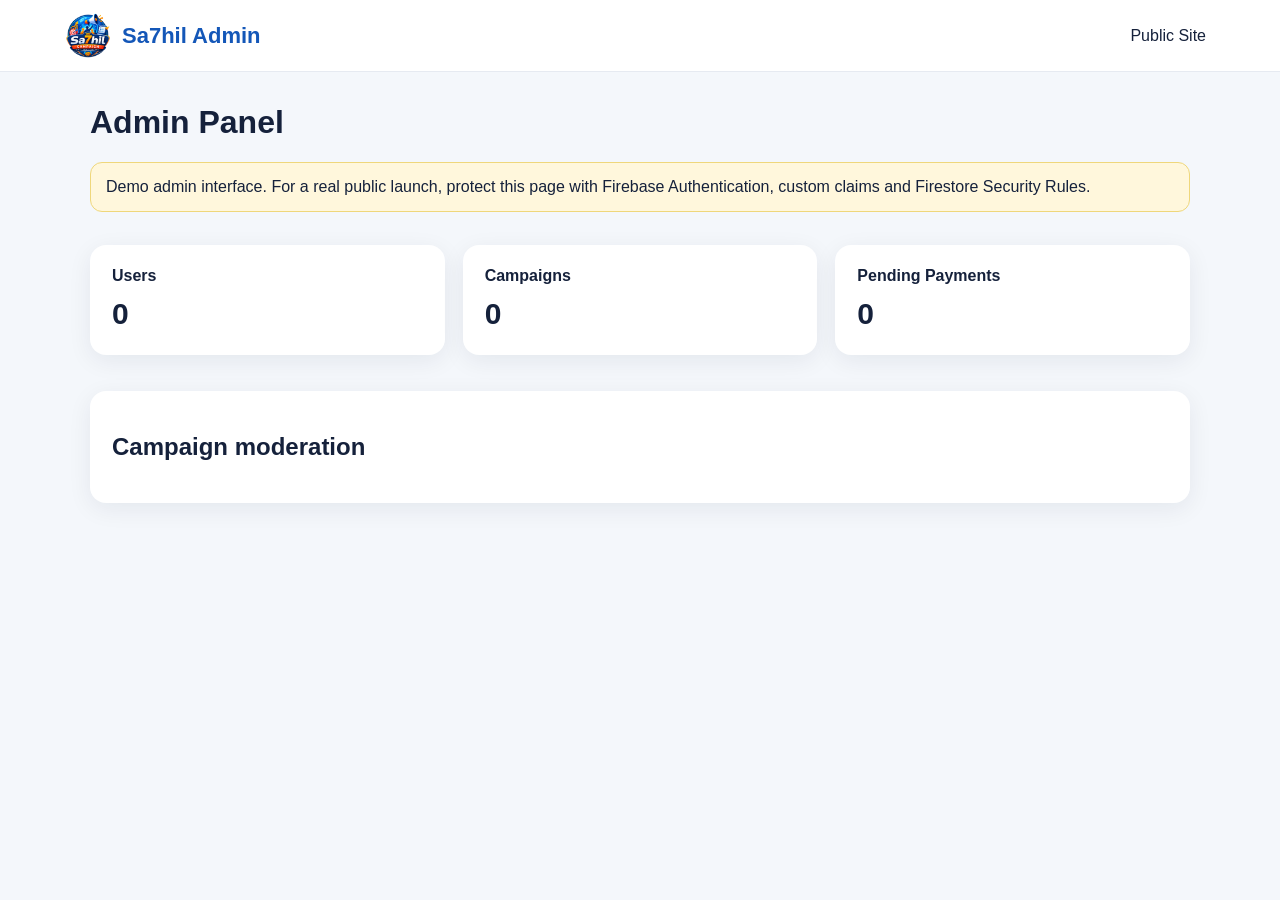
==== admin.html @ f95e5c06 "Add files via upload" ====
<!doctype html>
<html lang="en">
<head><meta charset="utf-8"><meta name="viewport" content="width=device-width,initial-scale=1"><title>Admin Panel - Sa7hil</title><link rel="stylesheet" href="style.css"></head>
<body>
<header class="topbar"><a class="brand" href="admin.html"><img src="logo.png" alt="Sa7hil"><span>Sa7hil Admin</span></a><nav><a href="index.html">Public Site</a></nav></header>
<main class="container"><h1>Admin Panel</h1><div class="notice">Demo admin interface. For a real public launch, protect this page with Firebase Authentication, custom claims and Firestore Security Rules.</div>
<section class="grid stats"><div class="card"><b>Users</b><strong id="aUsers">0</strong></div><div class="card"><b>Campaigns</b><strong id="aCampaigns">0</strong></div><div class="card"><b>Pending Payments</b><strong id="aPayments">0</strong></div></section>
<section class="card"><h2>Campaign moderation</h2><div id="adminCampaigns"></div></section></main><script src="script.js"></script></body></html>
---- style.css ----
*{box-sizing:border-box}body{margin:0;font-family:Arial,sans-serif;background:#f4f7fb;color:#15213b}a{text-decoration:none;color:inherit}.topbar{min-height:72px;background:#fff;border-bottom:1px solid #e6eaf1;display:flex;align-items:center;justify-content:space-between;padding:10px 5%;gap:20px}.brand{display:flex;align-items:center;gap:10px;font-weight:800;font-size:22px;color:#1457b8}.brand img{width:48px;height:48px;object-fit:contain}.topbar nav{display:flex;gap:16px;flex-wrap:wrap}.topbar nav a{padding:8px 10px}.topbar nav .active{color:#1457b8;font-weight:700}.container{width:min(1100px,92%);margin:32px auto}.hero{min-height:calc(100vh - 72px);display:grid;place-items:center;align-content:center;text-align:center;padding:30px;background:linear-gradient(135deg,#0e2042,#1769df);color:#fff}.hero-logo{width:180px}.hero h1{font-size:48px;margin:15px 0}.actions{display:flex;gap:12px;justify-content:center;flex-wrap:wrap}.btn{display:inline-block;border:0;border-radius:10px;padding:13px 18px;background:#1769df;color:#fff;font-weight:700;cursor:pointer}.btn.secondary{background:#e9eef8;color:#17315d}.card{background:#fff;border-radius:16px;padding:22px;box-shadow:0 6px 25px #15213b12;margin:18px 0}.grid{display:grid;grid-template-columns:repeat(auto-fit,minmax(220px,1fr));gap:18px}.stats .card{min-height:110px}.stats strong{display:block;font-size:30px;margin-top:12px}.row{display:flex;align-items:center;justify-content:space-between;gap:15px}.muted{color:#6c778b}.hidden{display:none}input,textarea{width:100%;padding:13px;border:1px solid #d7ddea;border-radius:10px;margin:7px 0 12px;font:inherit}textarea{min-height:120px}.wallet{background:linear-gradient(135deg,#0e2042,#1769df);color:#fff}.wallet strong{font-size:42px}.progress{height:12px;background:#e7ebf3;border-radius:20px;overflow:hidden;margin:10px 0 20px}.progress i{display:block;height:100%;background:#1769df}.auth{min-height:100vh;display:grid;place-items:center;background:linear-gradient(135deg,#0e2042,#1769df);padding:20px}.auth-card{width:min(420px,100%);text-align:center}.auth-logo{width:100px}.profile{text-align:center;max-width:500px;margin:auto}.avatar{width:100px;height:100px;border-radius:50%;background:#edf3ff;display:grid;place-items:center;font-size:44px;margin:auto}.notice{background:#fff7dc;border:1px solid #efd77b;padding:15px;border-radius:12px;margin:15px 0}code{background:#eef1f6;padding:2px 5px;border-radius:4px}@media(max-width:650px){.topbar{align-items:flex-start;flex-direction:column}.hero h1{font-size:36px}.row{align-items:flex-start;flex-direction:column}}
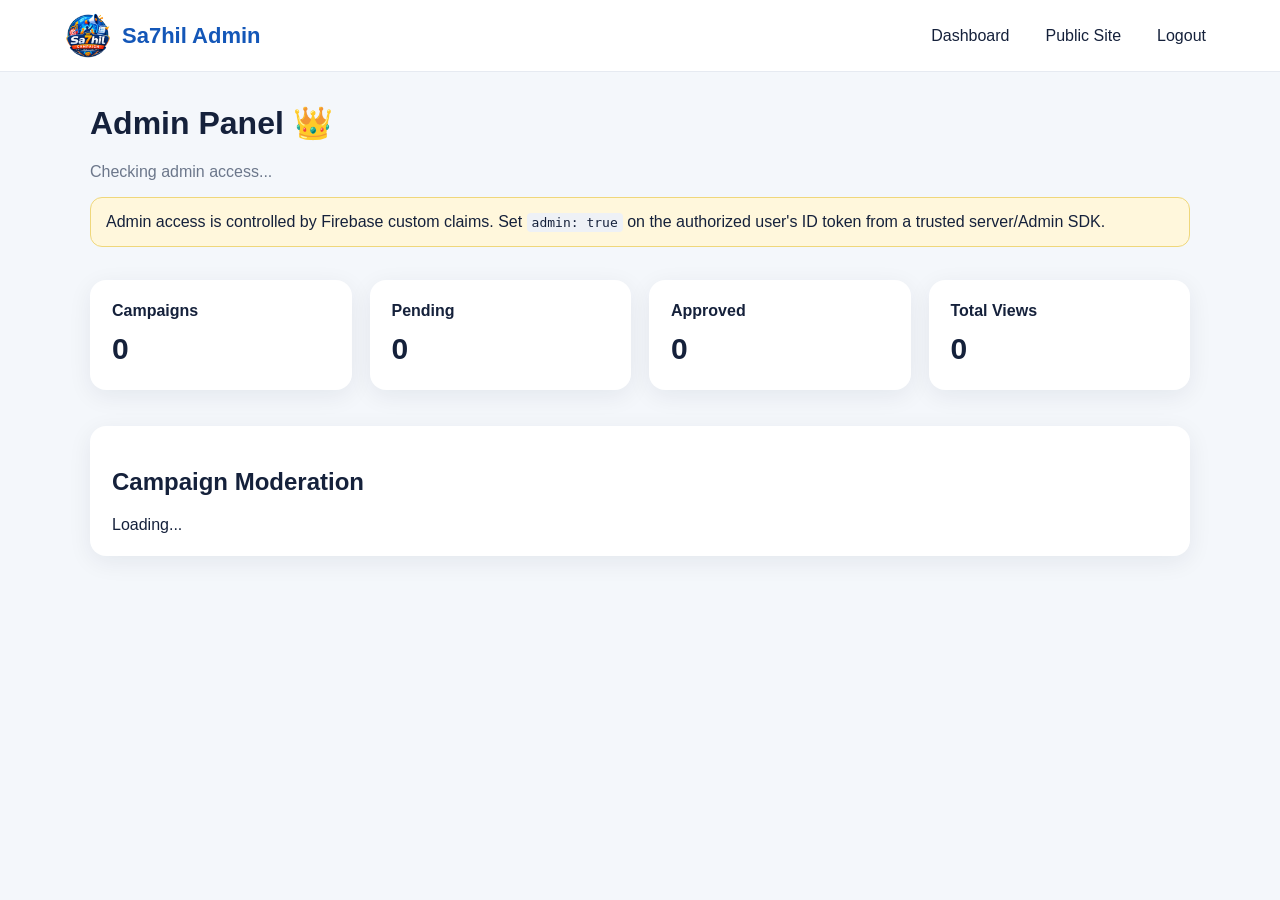
==== commit 2ab37cbc: "Add files via upload" ====
--- a/admin.html
+++ b/admin.html
@@ -1,8 +1,63 @@
 <!doctype html>
 <html lang="en">
-<head><meta charset="utf-8"><meta name="viewport" content="width=device-width,initial-scale=1"><title>Admin Panel - Sa7hil</title><link rel="stylesheet" href="style.css"></head>
+<head><meta charset="utf-8"><meta name="viewport" content="width=device-width,initial-scale=1">
+<title>Admin Panel - Sa7hil</title><link rel="stylesheet" href="style.css"></head>
 <body>
-<header class="topbar"><a class="brand" href="admin.html"><img src="logo.png" alt="Sa7hil"><span>Sa7hil Admin</span></a><nav><a href="index.html">Public Site</a></nav></header>
-<main class="container"><h1>Admin Panel</h1><div class="notice">Demo admin interface. For a real public launch, protect this page with Firebase Authentication, custom claims and Firestore Security Rules.</div>
-<section class="grid stats"><div class="card"><b>Users</b><strong id="aUsers">0</strong></div><div class="card"><b>Campaigns</b><strong id="aCampaigns">0</strong></div><div class="card"><b>Pending Payments</b><strong id="aPayments">0</strong></div></section>
-<section class="card"><h2>Campaign moderation</h2><div id="adminCampaigns"></div></section></main><script src="script.js"></script></body></html>+<header class="topbar">
+<a class="brand" href="admin.html"><img src="logo.png" alt="Sa7hil"><span>Sa7hil Admin</span></a>
+<nav><a href="dashboard.html">Dashboard</a><a href="index.html">Public Site</a><a href="#" id="logout">Logout</a></nav>
+</header>
+<main class="container">
+<h1>Admin Panel 👑</h1>
+<p id="adminEmail" class="muted">Checking admin access...</p>
+<div class="notice">Admin access is controlled by Firebase custom claims. Set <code>admin: true</code> on the authorized user's ID token from a trusted server/Admin SDK.</div>
+
+<section class="grid stats">
+<div class="card"><b>Campaigns</b><strong id="campaignCount">0</strong></div>
+<div class="card"><b>Pending</b><strong id="pendingCount">0</strong></div>
+<div class="card"><b>Approved</b><strong id="approvedCount">0</strong></div>
+<div class="card"><b>Total Views</b><strong id="viewCount">0</strong></div>
+</section>
+
+<section class="card">
+<h2>Campaign Moderation</h2>
+<div id="campaigns">Loading...</div>
+</section>
+</main>
+
+<script type="module">
+import {auth,onAuthStateChanged,signOut,db,collection,getDocs,doc,updateDoc} from "./firebase.js";
+const esc=s=>String(s??"").replaceAll("&","&amp;").replaceAll("<","&lt;").replaceAll(">","&gt;").replaceAll('"',"&quot;").replaceAll("'","&#039;");
+let all=[];
+onAuthStateChanged(auth,async user=>{
+ if(!user){location.href="login.html";return}
+ adminEmail.textContent="Signed in: "+user.email;
+ try{
+   const token=await user.getIdTokenResult(true);
+   if(token.claims.admin!==true){
+     campaigns.innerHTML='<div class="notice">Access denied. This account does not have the Firebase <code>admin</code> custom claim.</div>';
+     return;
+   }
+   await load();
+ }catch(e){campaigns.innerHTML='<div class="notice">'+esc(e.message)+'</div>'}
+});
+async function load(){
+ const snap=await getDocs(collection(db,"campaigns"));
+ all=[]; snap.forEach(d=>all.push({id:d.id,...d.data()}));
+ campaignCount.textContent=all.length;
+ pendingCount.textContent=all.filter(x=>(x.status||"Pending")==="Pending").length;
+ approvedCount.textContent=all.filter(x=>x.status==="Approved").length;
+ viewCount.textContent=all.reduce((n,x)=>n+Number(x.views||0),0);
+ campaigns.innerHTML=all.length?all.map(c=>`<article class="card">
+ <h3>${esc(c.name)}</h3><p>${esc(c.description)}</p>
+ <p>Status: <b>${esc(c.status||"Pending")}</b> · Views: ${Number(c.views||0)} · Participants: ${Number(c.participants||0)}</p>
+ <button class="btn" onclick="setStatus('${c.id}','Approved')">Approve</button>
+ <button class="btn secondary" onclick="setStatus('${c.id}','Rejected')">Reject</button>
+ </article>`).join(""):"No campaigns found.";
+}
+window.setStatus=async(id,status)=>{
+ try{await updateDoc(doc(db,"campaigns",id),{status});await load()}catch(e){alert(e.message)}
+};
+logout.onclick=async e=>{e.preventDefault();await signOut(auth);location.href="index.html"};
+</script>
+</body></html>
